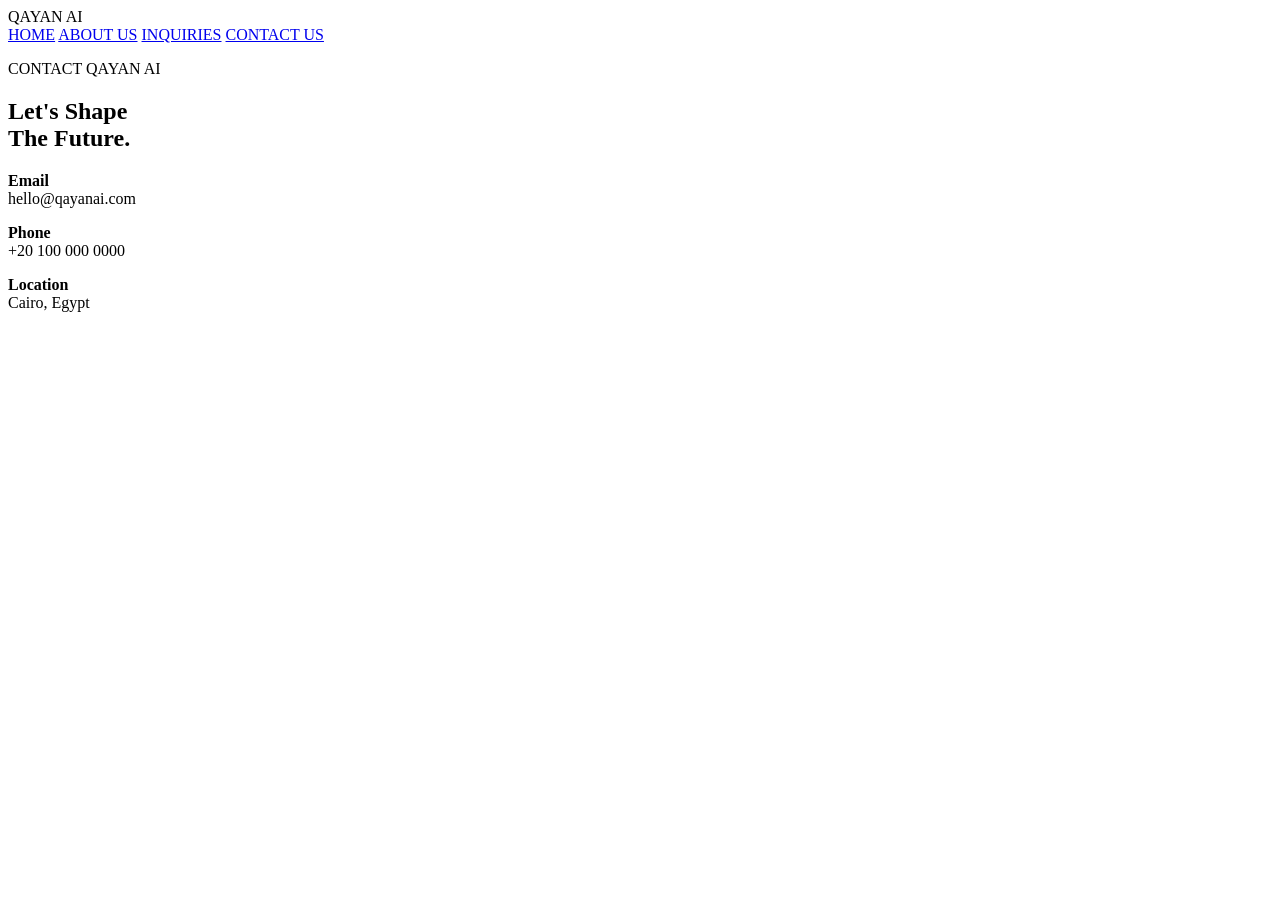
==== contact.html @ b66795a8 "Create contact.html" ====
<!DOCTYPE html>
<html lang="en">
<head>
    <meta charset="UTF-8">
    <meta name="viewport" content="width=device-width, initial-scale=1.0">
    <title>QAYAN AI | Contact Us</title>
    <link rel="stylesheet" href="style.css">
</head>

<body>

    <nav class="navbar">

        <div class="logo">QAYAN AI</div>

        <div class="nav-links">
            <a href="home.html">HOME</a>
            <a href="about.html">ABOUT US</a>
            <a href="inquiries.html">INQUIRIES</a>
            <a href="contact.html">CONTACT US</a>
        </div>

    </nav>


    <section class="page-content">

        <p class="small-title">CONTACT QAYAN AI</p>

        <h1>
            Let's Shape<br>
            <span>The Future.</span>
        </h1>

        <div class="contact-info">

            <p>
                <strong>Email</strong><br>
                hello@qayanai.com
            </p>

            <p>
                <strong>Phone</strong><br>
                +20 100 000 0000
            </p>

            <p>
                <strong>Location</strong><br>
                Cairo, Egypt
            </p>

        </div>

    </section>

</body>
</html>
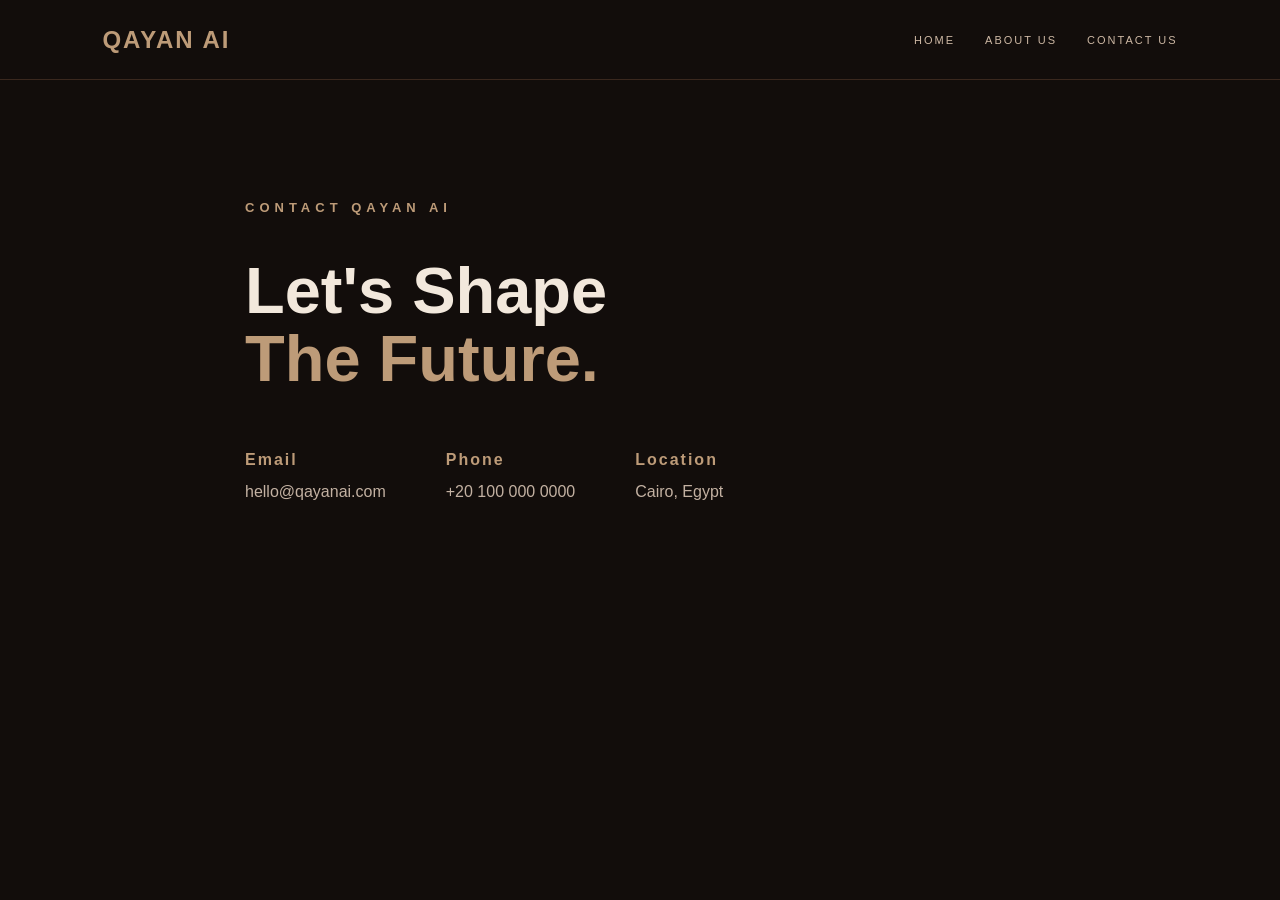
==== commit dc2190e5: "Remove INQUIRIES link from navigation" ====
--- a/contact.html
+++ b/contact.html
@@ -16,7 +16,7 @@
         <div class="nav-links">
             <a href="home.html">HOME</a>
             <a href="about.html">ABOUT US</a>
-            <a href="inquiries.html">INQUIRIES</a>
+            
             <a href="contact.html">CONTACT US</a>
         </div>
 
@@ -54,4 +54,4 @@
     </section>
 
 </body>
-</html>+</html>
--- a/style.css
+++ b/style.css
@@ -0,0 +1,235 @@
+* {
+    margin: 0;
+    padding: 0;
+    box-sizing: border-box;
+}
+
+body {
+    background: #120d0b;
+    color: #f2e8dc;
+    font-family: Arial, sans-serif;
+}
+
+
+/* ================= COVER ================= */
+
+.cover-page {
+    min-height: 100vh;
+    display: flex;
+    justify-content: center;
+    align-items: center;
+    background: #120d0b;
+}
+
+.cover-box {
+    width: 545px;
+    min-height: 915px;
+    padding: 240px 55px 60px;
+    background: linear-gradient(
+        135deg,
+        #17100d,
+        #3b2418
+    );
+}
+
+.small-title {
+    color: #bd9b78;
+    font-size: 13px;
+    letter-spacing: 5px;
+    font-weight: bold;
+    margin-bottom: 42px;
+}
+
+.cover-box h1 {
+    font-size: 62px;
+    line-height: 1.08;
+    letter-spacing: 1px;
+    color: #f5eee5;
+}
+
+.description {
+    color: #c4ad98;
+    font-size: 17px;
+    line-height: 1.5;
+    margin-top: 38px;
+}
+
+.main-button {
+    display: inline-block;
+    margin-top: 48px;
+    padding: 22px 35px;
+    background: #bd9873;
+    color: #17110e;
+    text-decoration: none;
+    font-weight: bold;
+    letter-spacing: 1px;
+    transition: 0.3s;
+}
+
+.main-button:hover {
+    background: #e1c4a3;
+}
+
+
+/* ================= NAVBAR ================= */
+
+.navbar {
+    height: 80px;
+    padding: 0 8%;
+    display: flex;
+    align-items: center;
+    justify-content: space-between;
+    border-bottom: 1px solid #3a281e;
+}
+
+.logo {
+    font-size: 24px;
+    font-weight: bold;
+    letter-spacing: 2px;
+    color: #bd9b78;
+}
+
+.nav-links {
+    display: flex;
+    gap: 30px;
+}
+
+.nav-links a {
+    color: #cdb8a4;
+    text-decoration: none;
+    font-size: 11px;
+    letter-spacing: 2px;
+}
+
+.nav-links a:hover {
+    color: #f5eee5;
+}
+
+
+/* ================= CONTENT ================= */
+
+.page-content {
+    max-width: 850px;
+    margin: auto;
+    padding: 120px 30px;
+}
+
+.page-content h1,
+.form-page h1 {
+    font-size: 65px;
+    line-height: 1.05;
+    margin-bottom: 35px;
+}
+
+h1 span {
+    color: #bd9b78;
+}
+
+.page-text {
+    max-width: 650px;
+    color: #c3b1a2;
+    font-size: 17px;
+    line-height: 1.9;
+    margin-bottom: 25px;
+}
+
+
+/* ================= FORM ================= */
+
+.form-page {
+    max-width: 850px;
+    margin: auto;
+    padding: 100px 30px;
+}
+
+form {
+    max-width: 600px;
+    margin-top: 45px;
+}
+
+input,
+textarea {
+    width: 100%;
+    padding: 18px;
+    margin-bottom: 18px;
+    background: #211611;
+    border: 1px solid #634632;
+    color: #f5eee5;
+    font-size: 15px;
+}
+
+textarea {
+    height: 150px;
+    resize: none;
+}
+
+button {
+    padding: 18px 30px;
+    border: none;
+    background: #bd9873;
+    color: #17110e;
+    font-weight: bold;
+    letter-spacing: 1px;
+}
+
+
+/* ================= CONTACT ================= */
+
+.contact-info {
+    display: flex;
+    gap: 60px;
+    margin-top: 50px;
+    flex-wrap: wrap;
+}
+
+.contact-info p {
+    color: #c3b1a2;
+    line-height: 2;
+}
+
+.contact-info strong {
+    color: #bd9b78;
+    letter-spacing: 2px;
+}
+
+
+/* ================= MOBILE ================= */
+
+@media (max-width: 700px) {
+
+    .cover-box {
+        width: 82%;
+        min-height: 915px;
+        padding: 240px 55px 50px;
+    }
+
+    .cover-box h1 {
+        font-size: 45px;
+    }
+
+    .description {
+        font-size: 15px;
+    }
+
+    .navbar {
+        height: auto;
+        padding: 25px 20px;
+        flex-direction: column;
+        gap: 20px;
+    }
+
+    .nav-links {
+        gap: 13px;
+        flex-wrap: wrap;
+        justify-content: center;
+    }
+
+    .nav-links a {
+        font-size: 9px;
+    }
+
+    .page-content h1,
+    .form-page h1 {
+        font-size: 45px;
+    }
+}
